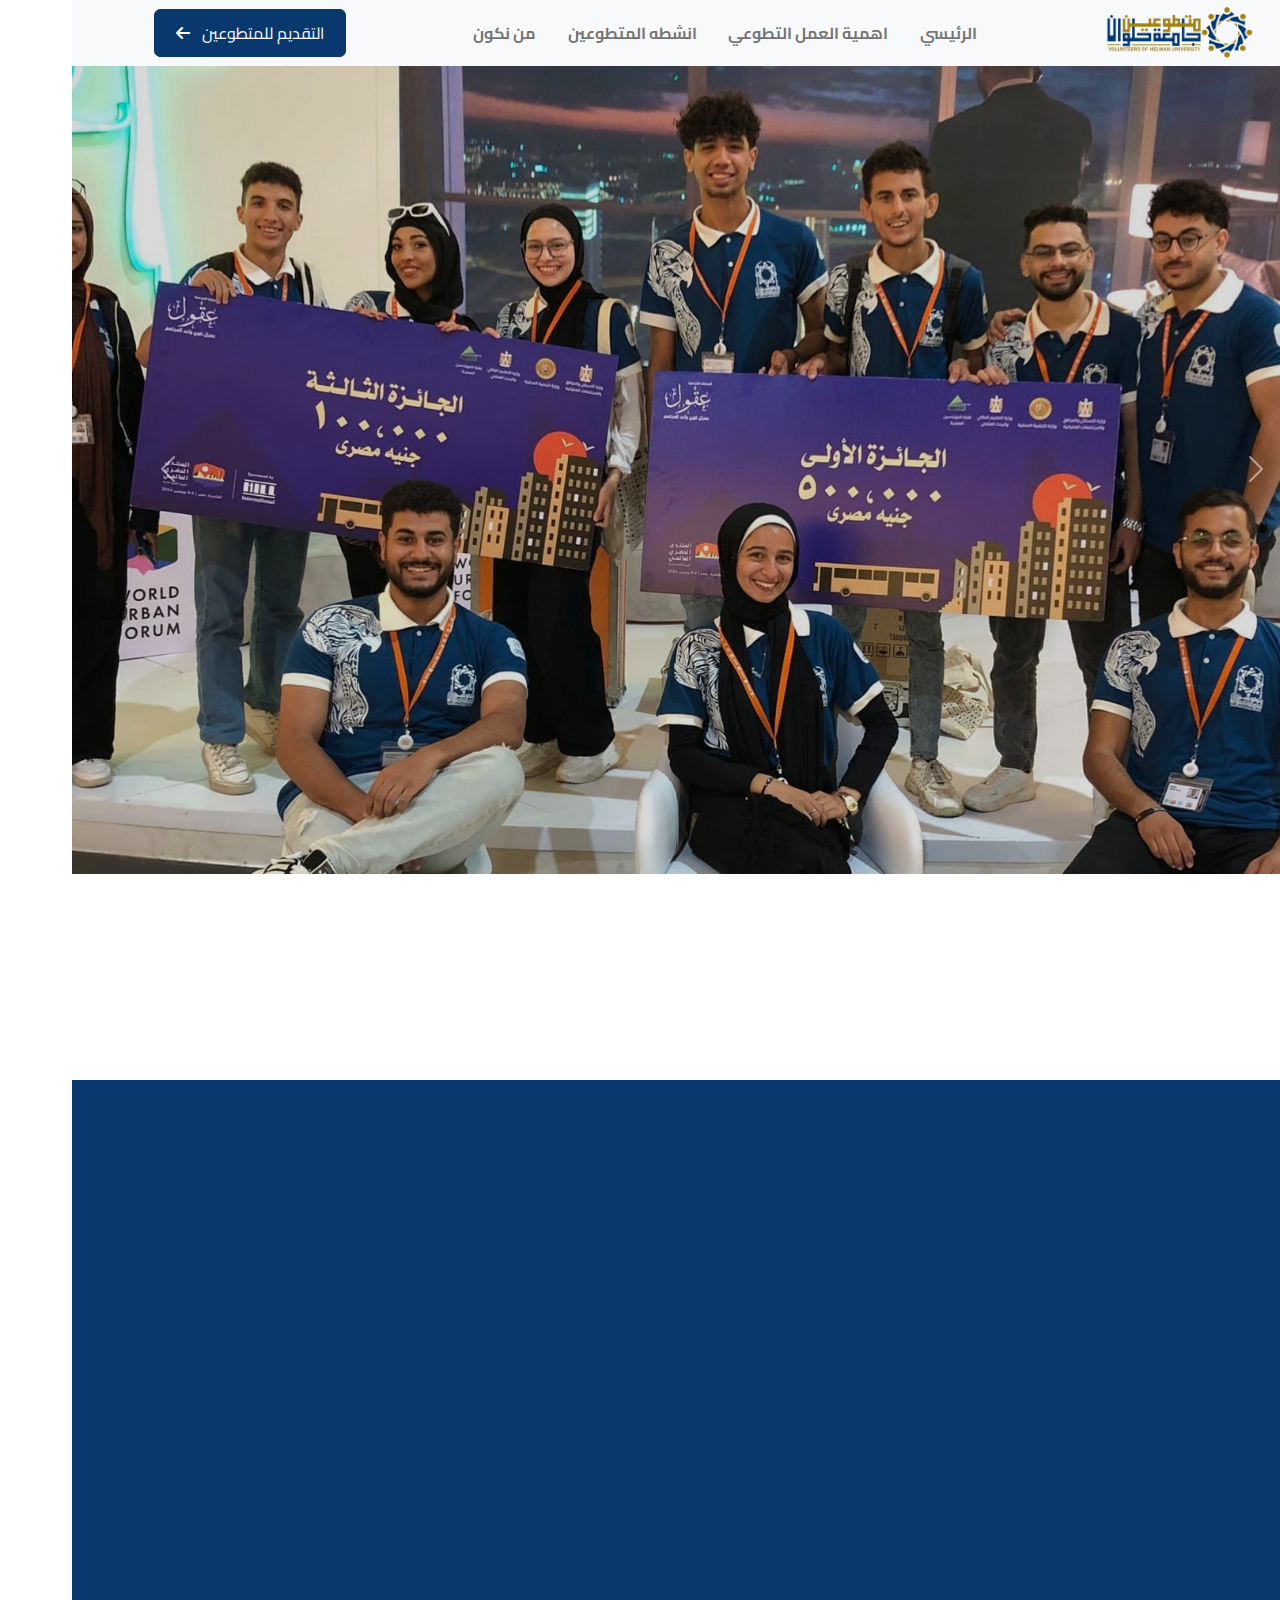
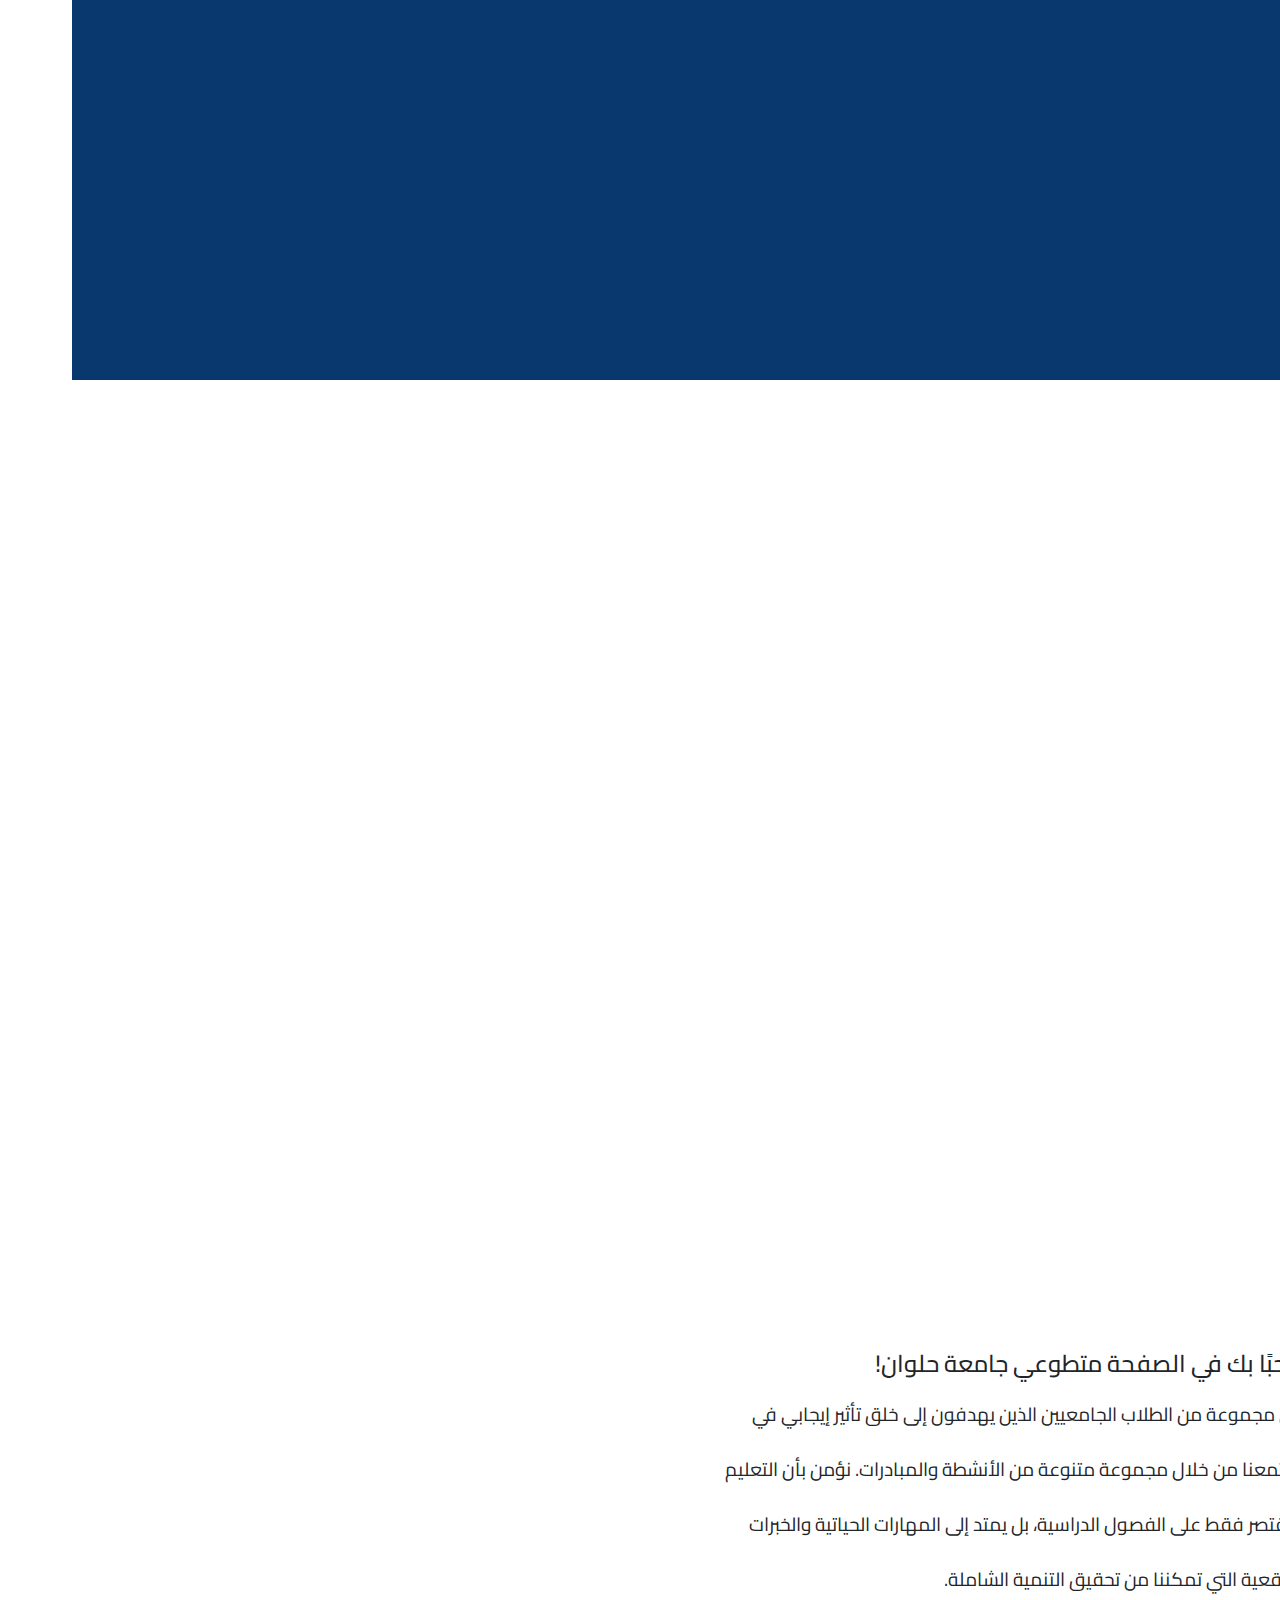
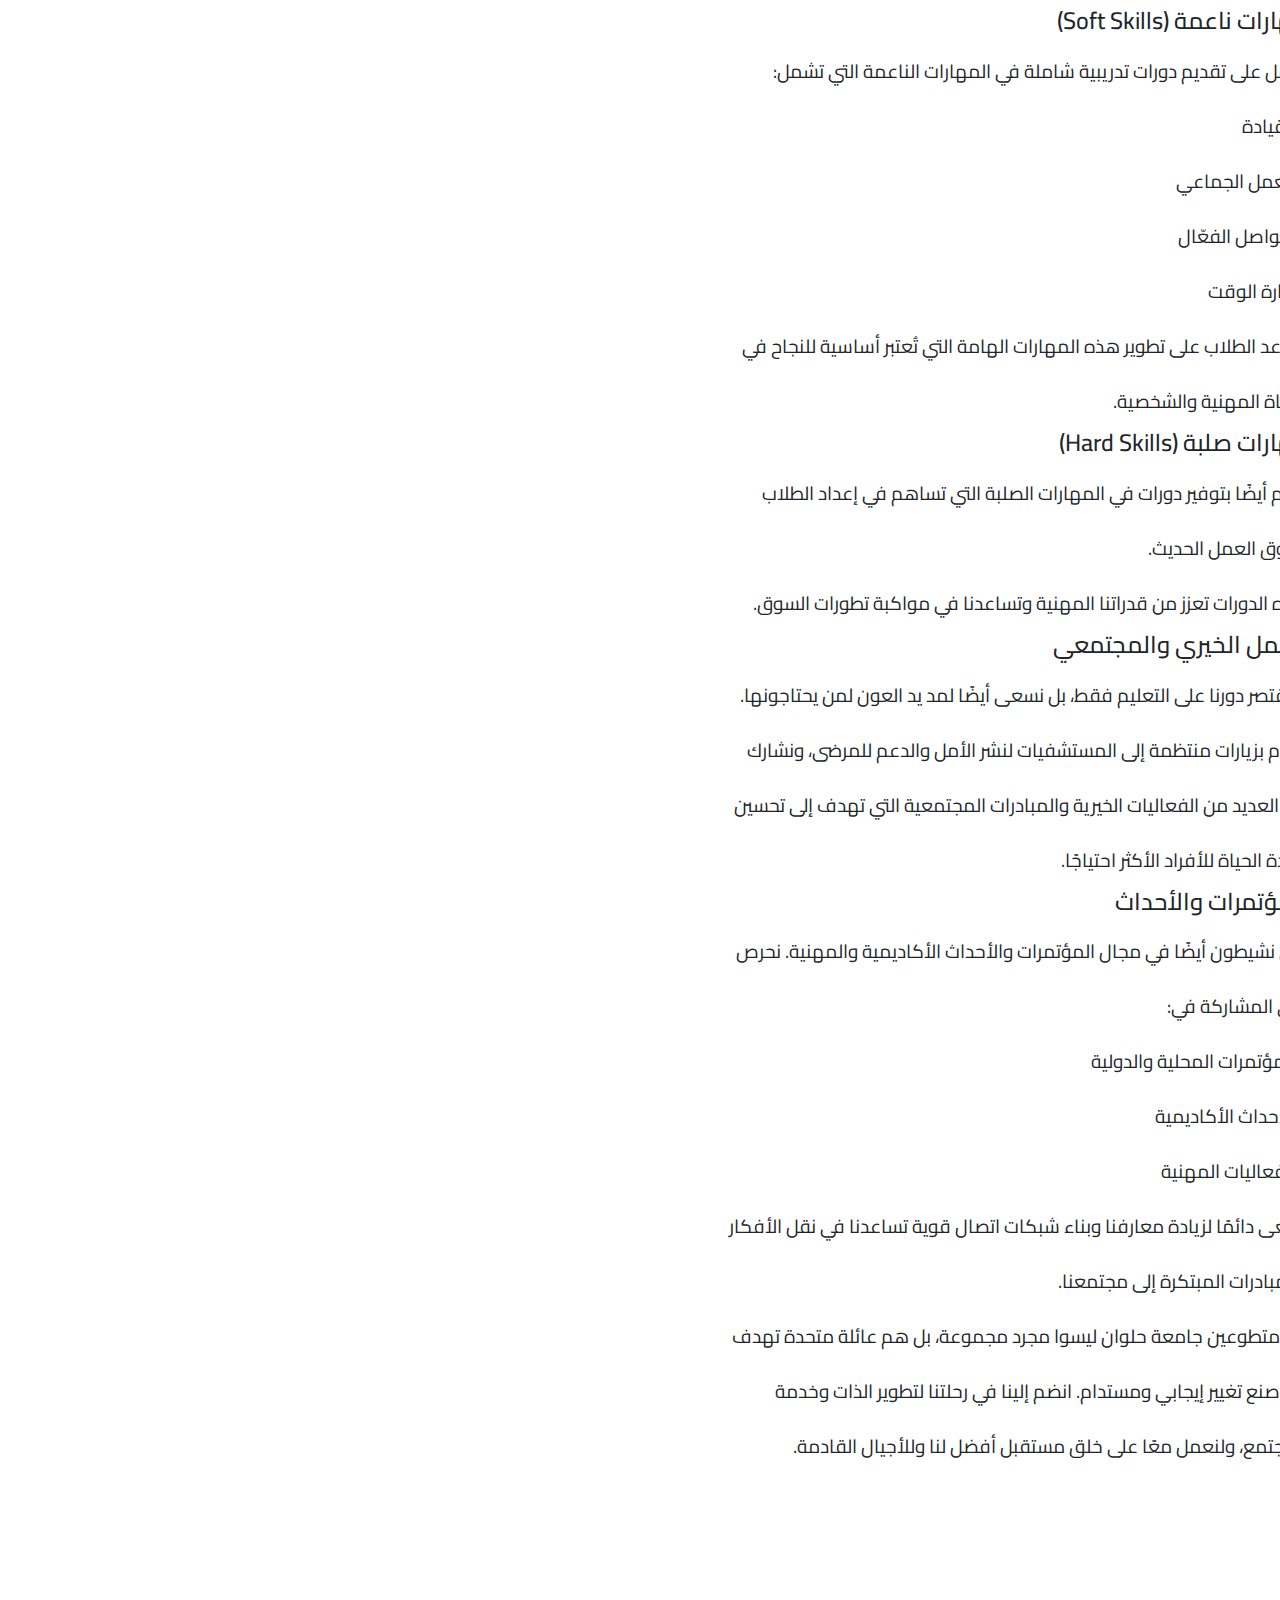
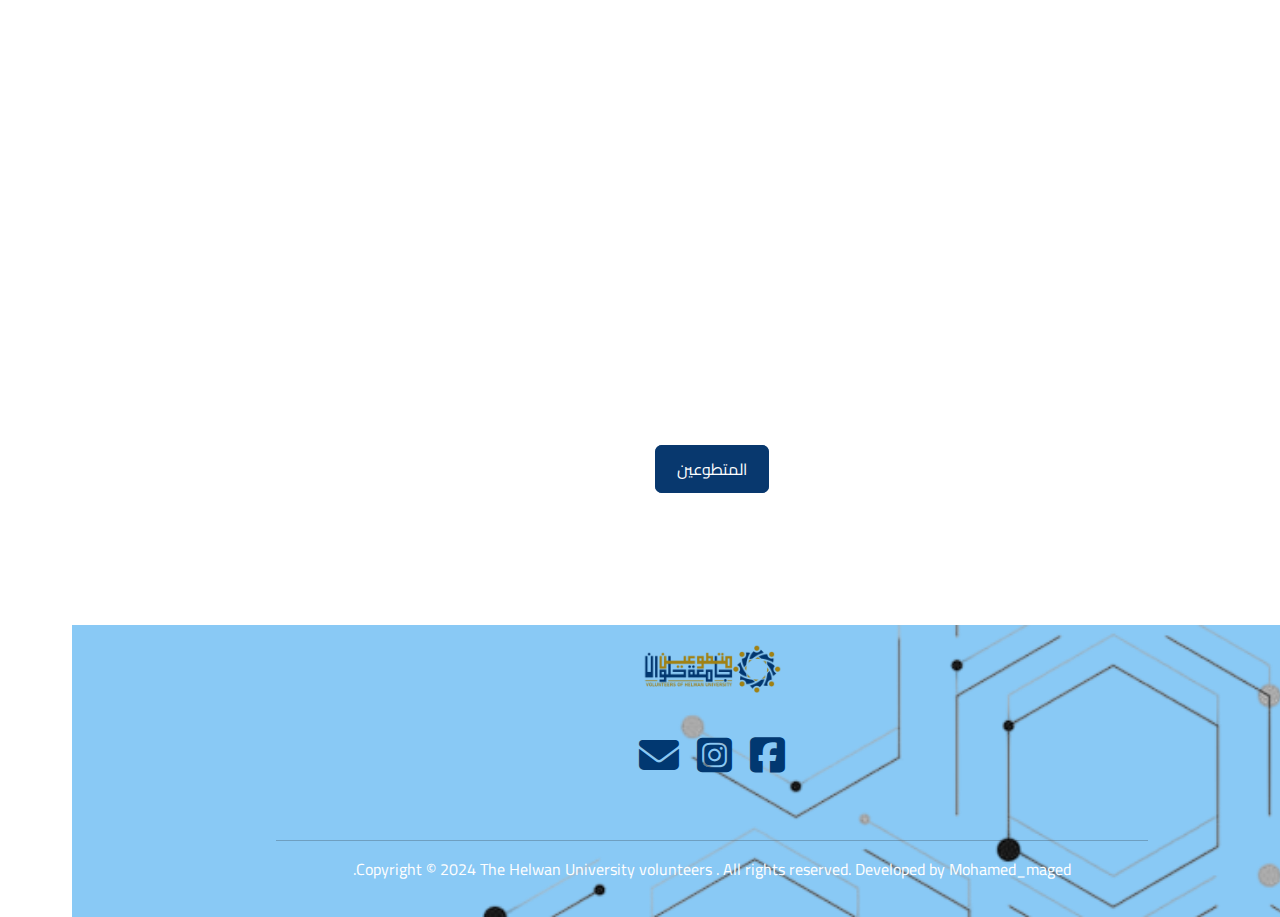
==== index.html @ c9630ee4 "new project" ====
<!DOCTYPE html>
<html lang="en">

<head>
  <meta charset="UTF-8">
  <meta name="viewport" content="width=device-width, initial-scale=1.0">

  <link rel="stylesheet" href="https://unpkg.com/aos@next/dist/aos.css" />
  <link rel="shortcut icon" href="./images/logo1.jpg" type="image/x-icon">
  <link rel="stylesheet" href="./css/bootstrap.min.css">
  <link rel="stylesheet" href="./css/all.css">
  <link rel="stylesheet" href="./css/styile.css">
  <link rel="preconnect" href="https://fonts.googleapis.com">
  <link rel="preconnect" href="https://fonts.gstatic.com" crossorigin>
  <link
    href="https://fonts.googleapis.com/css2?family=Cairo:wght@200..1000&family=Kumbh+Sans:wght@100..900&display=swap"
    rel="stylesheet">
  <title>متطوعين جامعة حلوان</title>
</head>

<body>
  <!-- <div class="nav_to_flex  " > -->
  <!-- <nav class="nav_of_button">
            <button class="btn btn-outline-success" type="submit">Search</button>   
        </nav> -->

  <div class="prelode" data-preaload>

    <div class="container2">
      <div class="dot"></div>
      <div class="dot"></div>
      <div class="dot"></div>
      <div class="dot"></div>
      <div class="dot"></div>
    </div>
  </div>
  <!-- ///////////////////////////////////////////////////////////////////////////////////////////// -->

  <nav class="navbar navbar-expand-lg navbar-light bg-light fixed-top  " id="data_head">



    <div class="div_of_logo">

    </div>




    <div class="container">

      <a class="navbar-brand logo" href="#">
        <img src="./images/logo-Photoroom.png" alt="">
      </a>
      <button class="navbar-toggler me-auto" type="button" data-bs-toggle="collapse" data-bs-target="#navbarNav"
        aria-controls="navbarNav" aria-expanded="false" aria-label="Toggle navigation">
        <span class="navbar-toggler-icon"></span>
      </button>

      <div class="collapse navbar-collapse " id="navbarNav">
        <ul class="navbar-nav mx-auto ul_text " style="text-align: center;">
          <li class="nav-item">
            <a class="nav-link " aria-current="page" href="#">الرئيسي</a>
          </li>
          <li class="nav-item">
            <a class="nav-link" href="#importance"> اهمية العمل التطوعي</a>
          </li>
          <li class="nav-item">
            <a class="nav-link" href="#activity">انشطه المتطوعين </a>
          </li>
          <li class="nav-item">
            <a class="nav-link" href="#who">من نكون</a>
          </li>
        </ul>
<br> <br>

<div class="the_buttom">
  <a href="https://docs.google.com/forms/d/e/1FAIpQLSdT5Et6_BaHDL3Neah-FVO3MXqkfrGt48Rru9xWnleK3v0bhQ/viewform" class="buten_volanteer"> التقديم للمتطوعين &nbsp; <i
    class="fa-solid fa-arrow-left"></i></a>
</div>
  

      </div>





  </nav>

  <br><br>

  <!-- /////////////////////////////////////////////////////////////////////////////////////////////////////// -->
  <section class="sec1">
    <div id="carouselExampleFade" class="carousel slide carousel-fade mt-3" data-bs-ride="carousel">
      <div class="carousel-inner">
        <div class="carousel-item active">
          <img src="./images/banar4.jpg" class="d-block w-100" alt="...">

        </div>
        <div class="carousel-item">
          <img src="./images/banar2.jpg" class="d-block w-100" alt="...">
        </div>
        <div class="carousel-item">
          <img src="./images/banar3.jpg" class="d-block w-100" alt="...">
        </div>
        <div class="carousel-item">
          <img src="./images/banar1.jpg" class="d-block w-100" alt="...">
        </div>
      </div>
      <button class="carousel-control-prev" type="button" data-bs-target="#carouselExampleFade" data-bs-slide="prev">
        <span class="carousel-control-prev-icon" aria-hidden="true"></span>
        <span class="visually-hidden">Previous</span>
      </button>
      <button class="carousel-control-next" type="button" data-bs-target="#carouselExampleFade" data-bs-slide="next">
        <span class="carousel-control-next-icon" aria-hidden="true"></span>
        <span class="visually-hidden">Next</span>
      </button>
    </div>


  </section>

  <!-- ////////////////////////////////////////////////////////////////////////////////////////////// -->
  <section class="sec2 ">
    <div class="d-flex ">
      <div class="half_circle" data-aos="fade-up" data-aos-once="true"></div>
      <h2 class="important" id="importance" data-aos="fade-up" data-aos-once="true">اهمية العمل التطوعي</h2>
    </div>
    <br><br><br><br>



    <div class="parant_sec2 row ">

      <div class="col-10 col-md-4 mx-auto " data-aos="zoom-in"   data-aos-duration="1500" data-aos-once="true">
        <h2>تنمية المهارات الشخصية</h2>
        <br>
        <p>الأعمال التطوعية توفر فرصًا لتطوير المهارات الشخصية مثل القيادة، والتواصل، والعمل الجماعي. عندما يشارك الطلاب
          في الأنشطة التطوعية، يتعلمون كيفية التعامل مع الآخرين وحل المشكلات بفعالية، مما يعزز من قدراتهم الشخصية
          والمهنية.</p>

      </div>



      <div class="col-10 col-md-4 col-xl-3 mx-auto " data-aos="zoom-in"   data-aos-duration="1500" data-aos-delay="100" data-aos-once="true">


        <h2>تعزيز الشعور بالانتماء </h2>
        <br>
        <p>من خلال المشاركة في الأعمال التطوعية، يشعر الأفراد بأنهم جزء من المجتمع وأن لهم دورًا في تحسينه. هذا الشعور
          بالانتماء يعزز من الترابط الاجتماعي ويشجع على تحمل المسؤولية تجاه الآخرين وتجاه البيئة المحيطة.</p>
      </div>



      <div class="col-10 col-md-4 col-xl-3 mx-auto " data-aos="zoom-in"  data-aos-duration="1500" data-aos-delay="150"     data-aos-once="true">


        <h2>اكتساب الخبرات العملية</h2>
        <br>
        <p>تتيح الأعمال التطوعية للطلاب فرصة لاكتساب خبرات عملية في مجالات متنوعة قد لا تتاح لهم في الفصول الدراسية. هذه
          الخبرات يمكن أن تكون ذات قيمة كبيرة عند البحث عن فرص عمل في المستقبل، حيث تُظهر لأصحاب العمل المحتملين أن
          المتطوع لديه الدافع لاكتساب المعرفة والخبرة.</p>
      </div>


    </div>

  </section>
  <!-- /////////////////////////////////////////////////////// -->
  <br><br><br>
  <br><br><br>
  <br>
  <section class="sec3">
    <div class="d-flex ">
      <div class="half_circle" data-aos="fade-up" data-aos-once="true"></div>
      <h2 class="important" id="activity" data-aos="fade-up" data-aos-once="true"> انشطه المتطوعين</h2>
    </div>
    <br><br>

    <div class="cotent_of_sec2 row " data-aos="fade-up" data-aos-once="true" data-aos-duration="1500"  >
      <div class="col-10 col-md-4  mx-auto explor">
        <div class="image_sec2_1 image_hover ">

        </div>
        <br>
        <div class="text_sec2">
          <h2>مؤتمر WUF12 العالمي</h2>
          <br>
          <p>•تستضيف جمهورية مصر العربية المنتدى الحضري العالمي في نسخته الثانية عشر والذي يضم وفود من أكثر من ١٨٢ دولة
            حول العالم.</p>
          <br>
          <div data-aos="fade-down"  data-aos-duration="1500" data-aos-delay="100" data-aos-once="true"  >
            <a href="" class="buten_volanteer max_button" >معرفه المزيد &nbsp; <i class="fa-solid fa-arrow-left"></i></a>

          </div>
        </div>


      </div>


    </div>


  </section>

  <!-- ////////////////////////////////////////// -->
  <br><br><br><br><br><br>
  <section class="sec4">

    <div class="d-flex ">
      <div class="half_circle" data-aos="fade-up" data-aos-once="true"></div>
      <h2 class="important" id="who" data-aos="fade-up" data-aos-once="true"> من نكون </h2>
    </div>
    <br><br>
    <div class="content_of_sec4 row">
      <div class="text_sec4 col-12 col-md-6">
        <p>
        <h4>مرحبًا بك في الصفحة متطوعي جامعة حلوان!</h4>
        نحن مجموعة من الطلاب الجامعيين الذين يهدفون إلى خلق تأثير إيجابي في مجتمعنا من خلال مجموعة متنوعة من الأنشطة
        والمبادرات. نؤمن بأن التعليم لا يقتصر فقط على الفصول الدراسية، بل يمتد إلى المهارات الحياتية والخبرات الواقعية
        التي تمكننا من تحقيق التنمية الشاملة. <br>

        <h4>مهارات ناعمة (Soft Skills)</h4>
        نعمل على تقديم دورات تدريبية شاملة في المهارات الناعمة التي تشمل:<br>
        - القيادة<br>
        - العمل الجماعي<br>
        - التواصل الفعّال<br>
        - إدارة الوقت<br>

        نساعد الطلاب على تطوير هذه المهارات الهامة التي تُعتبر أساسية للنجاح في الحياة المهنية والشخصية.<br>

        <h4>مهارات صلبة (Hard Skills)</h4>
        نهتم أيضًا بتوفير دورات في المهارات الصلبة التي تساهم في إعداد الطلاب لسوق العمل الحديث. <br>

        هذه الدورات تعزز من قدراتنا المهنية وتساعدنا في مواكبة تطورات السوق.<br>

        <h4>العمل الخيري والمجتمعي </h4>
        لا يقتصر دورنا على التعليم فقط، بل نسعى أيضًا لمد يد العون لمن يحتاجونها. نقوم بزيارات منتظمة إلى المستشفيات
        لنشر الأمل والدعم للمرضى، ونشارك في العديد من الفعاليات الخيرية والمبادرات المجتمعية التي تهدف إلى تحسين جودة
        الحياة للأفراد الأكثر احتياجًا.<br>

        <h4>المؤتمرات والأحداث</h4>
        نحن نشيطون أيضًا في مجال المؤتمرات والأحداث الأكاديمية والمهنية. نحرص على المشاركة في:<br>
        - المؤتمرات المحلية والدولية<br>
        - الأحداث الأكاديمية<br>
        - الفعاليات المهنية<br>

        نسعى دائمًا لزيادة معارفنا وبناء شبكات اتصال قوية تساعدنا في نقل الأفكار والمبادرات المبتكرة إلى مجتمعنا.<br>

        ---

        متطوعين جامعة حلوان ليسوا مجرد مجموعة، بل هم عائلة متحدة تهدف إلى صنع تغيير إيجابي ومستدام. انضم إلينا في رحلتنا
        لتطوير الذات وخدمة المجتمع، ولنعمل معًا على خلق مستقبل أفضل لنا وللأجيال القادمة.<br>
        ---</p>
      </div>

      <div class="image_sec4 col-10 col-md-6">

        <div data-aos="fade-right" data-aos-once="true" data-aos-duration="1500"  >
                  <div class="half_circle_1 halow" ></div>
        </div>


        <br><br><br>
        
        <div data-aos="fade-left" data-aos-once="true" data-aos-duration="1500"  >
            <div class="half_circle_2 halow" ></div>
        </div>
      
        <br><br><br>

        <div data-aos="fade-right" data-aos-once="true" data-aos-duration="1500"  >
           <div class="half_circle_3 halow"  ></div>
        </div>
       
        <br><br><br>
        <div data-aos="fade-left" data-aos-once="true" data-aos-duration="1500"  >
          <div class="half_circle_4 halow" ></div>

        </div>

      </div>


    </div>


  </section>
  <!-- ///////////////////////////////////////////////////////////////0000 -->

<br><br>
<section class="sec5">
  <div class="d-flex ">
    <div class="half_circle" data-aos="fade-up" data-aos-once="true"  ></div>
    <h2 class="important" id="activity" data-aos="fade-up" data-aos-once="true"> المتطوعين</h2>
  </div>
  <br><br><br><br>

<div class="content_of_sec5 container row">


<div class="col-10 col-md-4 col-xl-3 mx-auto "data-aos="fade-up" data-aos-once="true"  data-aos-duration="1500"  data-aos-delay="50" >
<div class="images_sec5 image1_sec5   " > </div>
<br>
<div class="text_sec5" >
<h4><a href="https://www.facebook.com/alaa.danny.official?mibextid=ZbWKwL">ALaa Mohamed</a></h4>
<p></p>
</div>
</div>
<div class="col-10 col-md-4 col-xl-3 mx-auto "data-aos="fade-up" data-aos-once="true"  data-aos-duration="1500"  data-aos-delay="150" >
  <div class="images_sec5 image2_sec5   " > </div>
  <br>
  <div class="text_sec5" >
    <h4> <a href="https://www.facebook.com/bebo.elshazly.35?mibextid=ZbWKwL">Bebo Elshazly</a>   </h4>
  <p></p>
  </div>
  </div>

  
  <div class="col-10 col-md-4 col-xl-3 mx-auto "data-aos="fade-up" data-aos-once="true"  data-aos-duration="1500"  data-aos-delay="200" >
    <div class="images_sec5 image3_sec5   " > </div>
    <br>
    <div class="text_sec5" >
      <h4> <a href=" https://www.facebook.com/youssef.salah.585?mibextid=ZbWKwL">Yousef Mohamed</a> </h4>
    <p></p>
    </div>
    </div>

    

    <div class="col-10 col-md-4 col-xl-3 mx-auto "data-aos="fade-up" data-aos-once="true"  data-aos-duration="1500"  data-aos-delay="250" >
      <div class="images_sec5 image4_sec5   " > </div>
      <br>
      <div class="text_sec5" >
        <h4> <a href="https://www.facebook.com/malak.talaat.58?mibextid=ZbWKwL">Malak Aamer</a>  </h4>
      <p></p>
      </div>
      </div>
      

</div>

</section>
<br><br><br>
<div class="aro"> 
  <a href="volanteer.html" class="buten_volanteer"> المتطوعين</a>
</div>


<br><br><br>





  <!-- ////////////////////////////////////////////////////// -->


  <br><br><br>
 
    <footer class=" footer  memo ">
<div class="image_footer">
<img src="./images/logo-Photoroom.png" alt="">

</div>
<div class="footer_content"> 
  <div class="icon_footer" >
    <a href="https://www.facebook.com/profile.php?id=100090148088496&mibextid=ZbWKwL">  
        <i class="fa-brands fa-square-facebook"></i>
</a>
<a href="https://www.instagram.com/volunteers_of_hu?igsh=MWRqNXpoNWExNzE2cA==">
    <i class="fa-brands fa-square-instagram"></i>
</a>
  <a href="mailto:volunteers.of.helwan.university@gmail.com">
    <i class="fa-solid fa-envelope"></i>
   </a>
  

  </div>
  <br><br>



  <div class="container">   
    <hr class="bg-dark">
    <p class="copyright">Copyright © 2024 The Helwan University volunteers . All rights reserved. Developed by <a
    href="https://www.facebook.com/profile.php?id=100033287888371&viewas=&show_switched_toast=false&show_switched_tooltip=false&is_tour_dismissed=false&is_tour_completed=false&show_podcast_settings=false&show_community_review_changes=false&should_open_composer=false&badge_type=NEW_MEMBER&show_community_rollback_toast=false&show_community_rollback=false&show_follower_visibility_disclosure=false&bypass_exit_warning=true"> Mohamed_maged. </a></p></div>

</div>
    </footer>







  <script src="https://unpkg.com/aos@next/dist/aos.js"></script>
  <script>
    AOS.init();
  </script>

  <script src="./js/bootstrap.bundle.min.js"> </script>
  <script src="./js/HU.js"> </script>
</body>

</html>
---- css/styile.css ----
*{
    margin: 0;
    padding: 0;
    box-sizing: border-box;
    font-family: "Cairo", sans-serif;
}
/* علشان يظبط حجم شريط التنقل الي هوه بينزل تحت  */
::-webkit-scrollbar { width: 5px; }

::-webkit-scrollbar-track {background-color: transparent;}
/* علشان يلون الشريط نفسه */
::-webkit-scrollbar-thumb{background-color: #08386e ; border-radius: 15px; }



body{
    direction: rtl;
    text-align: right;

}
a{
    text-decoration: none;
    
}
html{
  scroll-behavior: smooth;
}
/* ///////////////////////////////////////////////// */
.prelode {
    width: 100%;
    height:100%;
    position: fixed;
    top: 0px;
    background-color: #08386e;
    z-index: 10000;
    transition: 1s ease;

    display: grid;
    place-content: center;
    justify-items: center;
}
.loaded>* {
    opacity: 0;
    transition-delay: 0.7s;
}
.loaded {
    transition-delay: 1s;
    transform: translatey(120%);
}
.loaded .zip {
    transform: translatey(-120%);
    transition-delay: 0.5s;}

  .container2 {
    --uib-size: 90px;
    --uib-color: #fff;
    --uib-speed: 2.5s;
    --uib-dot-size: calc(var(--uib-size) * 0.18);
    position: relative;
    display: flex;
    align-items: center;
    justify-content: space-between;
    width: var(--uib-size);
    height: var(--uib-dot-size);
  }

  .dot {
    position: absolute;
    top: calc(50% - var(--uib-dot-size) / 2);
    left: calc(0px - var(--uib-dot-size) / 2);
    display: block;
    height: var(--uib-dot-size);
    width: var(--uib-dot-size);
    border-radius: 50%;
    background-color: var(--uib-color);
    animation: stream var(--uib-speed) linear infinite both;
    transition: background-color 0.3s ease;
  }

  .dot:nth-child(2) {
    animation-delay: calc(var(--uib-speed) * -0.2);
  }

  .dot:nth-child(3) {
    animation-delay: calc(var(--uib-speed) * -0.4);
  }

  .dot:nth-child(4) {
    animation-delay: calc(var(--uib-speed) * -0.6);
  }

  .dot:nth-child(5) {
    animation-delay: calc(var(--uib-speed) * -0.8);
  }

  @keyframes stream {
    0%,
    100% {
      transform: translateX(0) scale(0);
    }

    50% {
      transform: translateX(calc(var(--uib-size) * 0.5)) scale(1);
    }

    99.999% {
      transform: translateX(calc(var(--uib-size))) scale(0);
    }
  }




  

/* //////////////////////////////////////////////////////////////////////////////////////////////////////// */




nav{
    position: fixed;
}
.logo{
    /* border: 2px black solid; */
    height: 50px ;
}
.logo img {
    width: 150px;
    height: auto;
    margin-top: -60px ;
}


.nav_to_flex{
    display: flex;
    justify-content: space-around;
}
.nave_bar_text{

 font-size: 17px;
    /* margin-left: 50%; */
}
.ul_text{
font-weight: 700;
    width: 520px;
    justify-content: space-between;
    margin: auto;
    position: relative;
  
}
.ul_text li{
    position: relative;
}
.ul_text li::after{
    content: '';
    position: absolute;
    bottom: 0;
    width: 100%;
    left: 0;
    transform: scaleX(0.0);
    background-color: #08386e;

    height: 2px;
    transition: 0.5s;
    
}
.ul_text li:hover::after{
    transform: scaleX(1);
    width: 100%;
  
}
.buten_volanteer{
    color:#fff  ;
    padding: 7px 20px;
    background-color:#08386e ;
    border-radius: 7px;
    transition: 0.5s;
    border: 2px solid #08386e;
   
}
.buten_volanteer:hover{
    background-color: #fff;
    border-radius: 15px;
    color: #08386e;
    font-weight: 600;

}
.active{
  margin-top: 0px;
  background-color: transparent; 

opacity: 1;
transition: 0.5s;
}

.hide{
  transform: translateY(-100%);
  transition-delay:0.1s;
 background-color:#212121 ;
  border-color: rgba(0, 0, 0, 0.15);
  opacity: 0;
  transition: 0.5s;
}
/* /////////////////////////////////////////////////////////////////////////////////// */
.sec1{
    height: 100vh;
    width: 100%;
    margin: auto;

}
.sec1 div img{
    width: 100%;
    height: 90vh;
    object-fit: cover;
}
/* //////////////////////////////////////////////////////////////////////////////////////////// */
.sec2{
  /* height: 85vh; */
}
.half_circle{
  width: 20px ;
  height: 39px;
  background-color: #08386e;
  border-bottom-left-radius:200px ;
  border-top-left-radius:200px ;
  overflow: hidden;
}
.important{
  font-size: 45px;
  font-weight: 700;
  margin-right: 20px;
  margin-top: -10px;
  transition: 0.2s;
}
.important:hover{
  color: #08386e;
}

.parant_sec2{
  /* margin-top: 100px; */
display: flex;
justify-content: space-between;
width: 90%;
margin: auto;
}
.parant_sec2 div p{
  text-align: center;
}
.parant_sec2 div{
margin-top: 30px;
width: 350px;
padding: 10px 10px 0px 10px ;
/* border: 1px solid #a0841f; */

box-shadow: 2px 2px 7px 7px rgba(0, 0, 2, 0.172);
transition: 0.5s;


-webkit-animation: slide-top 0.5s cubic-bezier(0.250, 0.460, 0.450, 0.940) both;
animation: slide-top 0.5s cubic-bezier(0.250, 0.460, 0.450, 0.940) both;



}
 @-webkit-keyframes slide-top {
  0% {
    -webkit-transform: translateY(0);
            transform: translateY(0);
  }
  100% {
    -webkit-transform: translateY(-70px);
            transform: translateY(-70px);
  }
}
@keyframes slide-top {
  0% {
    -webkit-transform: translateY(0);
            transform: translateY(0);
  }
  100% {
    -webkit-transform: translateY(-70px);
            transform: translateY(-70px);
  }
}

.parant_sec2 div:hover{
  transform: translateY(50px);
}
/* /////////////////////////////////////////////////// */
.explor{
/* border: 1px black solid; */
height: 500px;
width: 370px;
padding: 10px 10px;
transition: 0.5s;
margin-bottom: 20px;
position: relative;
}
.image_sec2_1{
  background-image: url(../images/explor_1.jpg);

}
.image_sec2_2{
  background-image: url(../images/explor_2.jpg);

}
.image_sec2_3{
  background-image: url(../images/explor_3.jpg);

}
.image_sec2_4{
  background-image: url(../images/explor_4.jpg);

}
.image_sec2_5{
  background-image: url(../images/explor_5.jpg);

}
.image_sec2_6{
  background-image: url(../images/explor_6.jpg);

}

.image_sec2_1,.image_sec2_2,.image_sec2_3,.image_sec2_4,.image_sec2_5,.image_sec2_6,.image_sec2_7,.image_sec2_8 {
padding: 120px 170px;
border-radius: 15px;
  background-position: center;
  background-repeat: no-repeat;
  background-size: 480px;
  transition: 0.5s;


}
.cotent_of_sec2{
  width: 90%;
  margin: auto;
  justify-content: space-between;
}
.explor:hover .image_hover{
background-size: 510px ;
transition: 0.5s;
}
.explor .text_sec2 p{
  height: 78px;
}


/* //////////////////////////////////////////// */

.content_of_sec4{
  width: 95%;
  margin: auto;
}

.text_sec4{
  /* border: 1px solid black; */
  font-size: 19px ;
  line-height: 55px;

  
}
.image_sec4{
  /* border: 1px solid black; */
position: relative;

}
.half_circle_1{
  width: 600px ;
  height: 400px;

  background-image: url(../images/image_sec4_1.jpg);
  background-position: center;
  background-size: cover;
  border-bottom-left-radius:200px ;
  border-top-left-radius:200px ;
  overflow: hidden;
}
.half_circle_2{
  width: 600px ;
  height: 400px;
  margin-right: auto;
background-image: url(../images/image_sec4_3.jpg);
background-position: center;
background-size: cover;
border-bottom-right-radius:200px ;
border-top-right-radius:200px ;
  overflow: hidden;
}
.half_circle_3{
  width: 600px ;
  height: 400px;
background-image: url(../images/image_sec4_2.jpg);
background-position: center;
background-size: cover;
border-bottom-left-radius:200px ;
border-top-left-radius:200px ;
  overflow: hidden;
}

.half_circle_4{
  width: 600px ;
  height: 400px;
  margin-right: auto;
background-image: url(../images/image_sec4_4.jpg);
background-position: center;
background-size: cover;
border-bottom-right-radius:200px ;
border-top-right-radius:200px ;
  overflow: hidden;
}

.footer {
background-image: url(../images/d75ef3f0b9f1d9d0affdb610761c3202-Photoroom.png);
background-position: center;
background-size: cover;
background-color: #89c9f5;
  height: 280;
  color: #fff;
  padding: 20px 0;
  text-align: center;
  display: flex;
  flex-direction: column;
}


.copyright{
  color: #fffefe;
  text-align: center;
}
.copyright a{
  color: #ffffff;
  text-decoration: none;
}
.copyright a:hover{
  text-decoration: none;
}
.line5{
  width: 1px;
  height: 250px ;
  background-color: #fff;
}
.memo{
  display: flex;
  justify-content: space-around;

}
.halow{
  transition: 0.5s;
}
.halow:hover{
  width: 620px;
}


.footer_content{
  width: 70%;
  margin: auto;

}
.icon_footeri{
  font-size: 20px;
  display: flex;
  justify-content: space-between;
  border: 2px white solid;
  
}
.icon_footer i{
  font-size: 40px;
  margin: 0px 7px;
  color: #013871;
}
.image_footer img{
width: 140px;
margin-top: -50px;
}
/* //////////////////////////////////////////////////////////////////////////// */
/* .sec5{
  height: 100vh;
} */
.image1_sec5{
  background-image: url(../images/volanter4.jpg);
}
.image2_sec5{
  background-image: url(../images/volanter3.jpg);
}
.image3_sec5{
  background-image: url(../images/volanter2.jpg);
}
.image4_sec5{
  background-image: url(../images/volanter1.jpg);
}
.images_sec5{
  width: 170px;
  height: 170px;
  border-radius: 50%;
  background-size: 175px;
  background-position: center;
  background-repeat: no-repeat;
  text-align: center;
  margin: auto;
  transition: 0.5s;

}
.images_sec5:hover{

  background-size: 190px;

}
.text_sec5 h4{
  text-align: center;
  font-weight: 700;
}
.text_sec5 h4 a{
  color: #212121;
}
.content_of_sec5{
margin: auto;
}


@media(max-width:1222px){
.halow{
  width: 500px ;
  height: 300px;
}
.halow:hover{
  width: 520px;
}
  
}

@media(max-width:1027px){
  .halow{
    width: 430px ;
    height: 230px;
  }
  .halow:hover{
    width: 440px;
  }
    .buten_volanteer{
margin-top: 50px;

    }
  }

@media(max-width:430px){

  .halow{
 display: none;
  }

    .buten_volanteer{
padding: 5px 7px;
font-size: 12px;
margin-left: 50px;
text-align: center;

    }

    .the_buttom{
      width: 60%;
      margin: auto;
      margin-bottom: 10px;
      text-align: center;
    }

    .ul_text{
      font-weight: 700;
          width: 100%;
          display: flex;
          flex-direction: column;


          text-align: center;
          position: relative;
        
      }

      .copyright a{
        color: #ffffff;
        text-decoration: none;
        font-size: 17px;
      }
      .cotent_of_sec2{
        width: 100%;

      }
  }

.aro{
  text-align: center;
}

.image_sec1_volanter{
  width: 100%;
  height: 350px;
  background-image: url(../images/volanteer_bage_sec1.jpg);
  background-position: center;
  background-size: cover;
position: relative;
}
.image_sec1_volanter h2{
text-align: center;
color: #fff;
font-weight: 700;
font-size: 40px;
position: absolute;
top: 50%;
left: 50%;
transform: translate(-50%,-50%);

}
.voolanter_bage_sec2 {
  display: flex;
  justify-content: space-between;
  /* align-items: center; */
  position: relative;
  width: 90%;
  margin: auto;


}

.voolanter_bage_sec_text1 {
  flex: 1;
  text-align: right;
  padding: 20px;
  margin-top: 50px;
}
.voolanter_bage_sec_text1 h3{
  font-size: 40px;
  font-weight: 700;
}

.voolanter_bage_sec_image {
  flex: 1;
  padding: 20px;
}
.custom_box {
width: 450px;

margin-right: auto;
position: relative;
transition: 0.5s;



}
.custom_box img{
  width: 100%;
  height: 100%;
  object-fit: cover;
border-radius: 20px; 
box-shadow: 0 4px 10px rgba(0, 0, 0, 0.737); /* إضافة ظل للصورة */
transform: translate(0%,0%);
transition: 0.5s;

}
.circular_box {
  width: 160px;
  height: 160px;
  border-radius: 50%;
  overflow: hidden;

  margin-left: auto;
  background-color: #013871; /* النقطة البؤرية تكون على اليسار */

  position: absolute;
  bottom: 0px ;
  left: 0px;
  transform: translate(50%,-20%);
  transition: 0.5s;
}

#volunteerImage {
  width: 100%;
  height: auto;
  transition: opacity 1s ease-in-out;
}


.inpuut{
  width: 90%;
  margin-top: 20px ;
  margin: auto;
  text-align: center;
}
.input_the_id{
  padding: 5px 10px ;
  border-radius: 15px ;
  border: 0;
  margin: auto;
  box-shadow: 0 4px 10px rgba(0, 0, 0, 0.737); /* إضافة ظل للصورة */
  width: 400px;

}

.custom_box:hover {
  transform: translate(0%,-1%);


}
.custom_box img:hover{
  box-shadow: 0 4px 14px rgba(0, 0, 0, 0.737); /* إضافة ظل للصورة */
  transition: 0.5s;

}

@media(max-width:1222px){
  .input_the_id{
    width: 300px;
    
  
  
  }
  .custom_box {
    width: 120%;

    
    
    }
    .voolanter_bage_sec_text1 {
   
      margin-top: 0px;
    }
   
 
}

@media(max-width:450px){


  .input_the_id{
    width: 260px;
    
  
  
  }
  .custom_box {
    width: 120%;
   transform: translate(9%,0%);
    
    }
    .voolanter_bage_sec_text1 {
   
      margin-top: 0px;
      padding:0px 5px; 
      font-size: 15px;
    }
    .voolanter_bage_sec2 {
      width: 100%;
      display: block;
    }
    .custom_box:hover {
      transform: translate(9%,2%);

    
    
    }
}
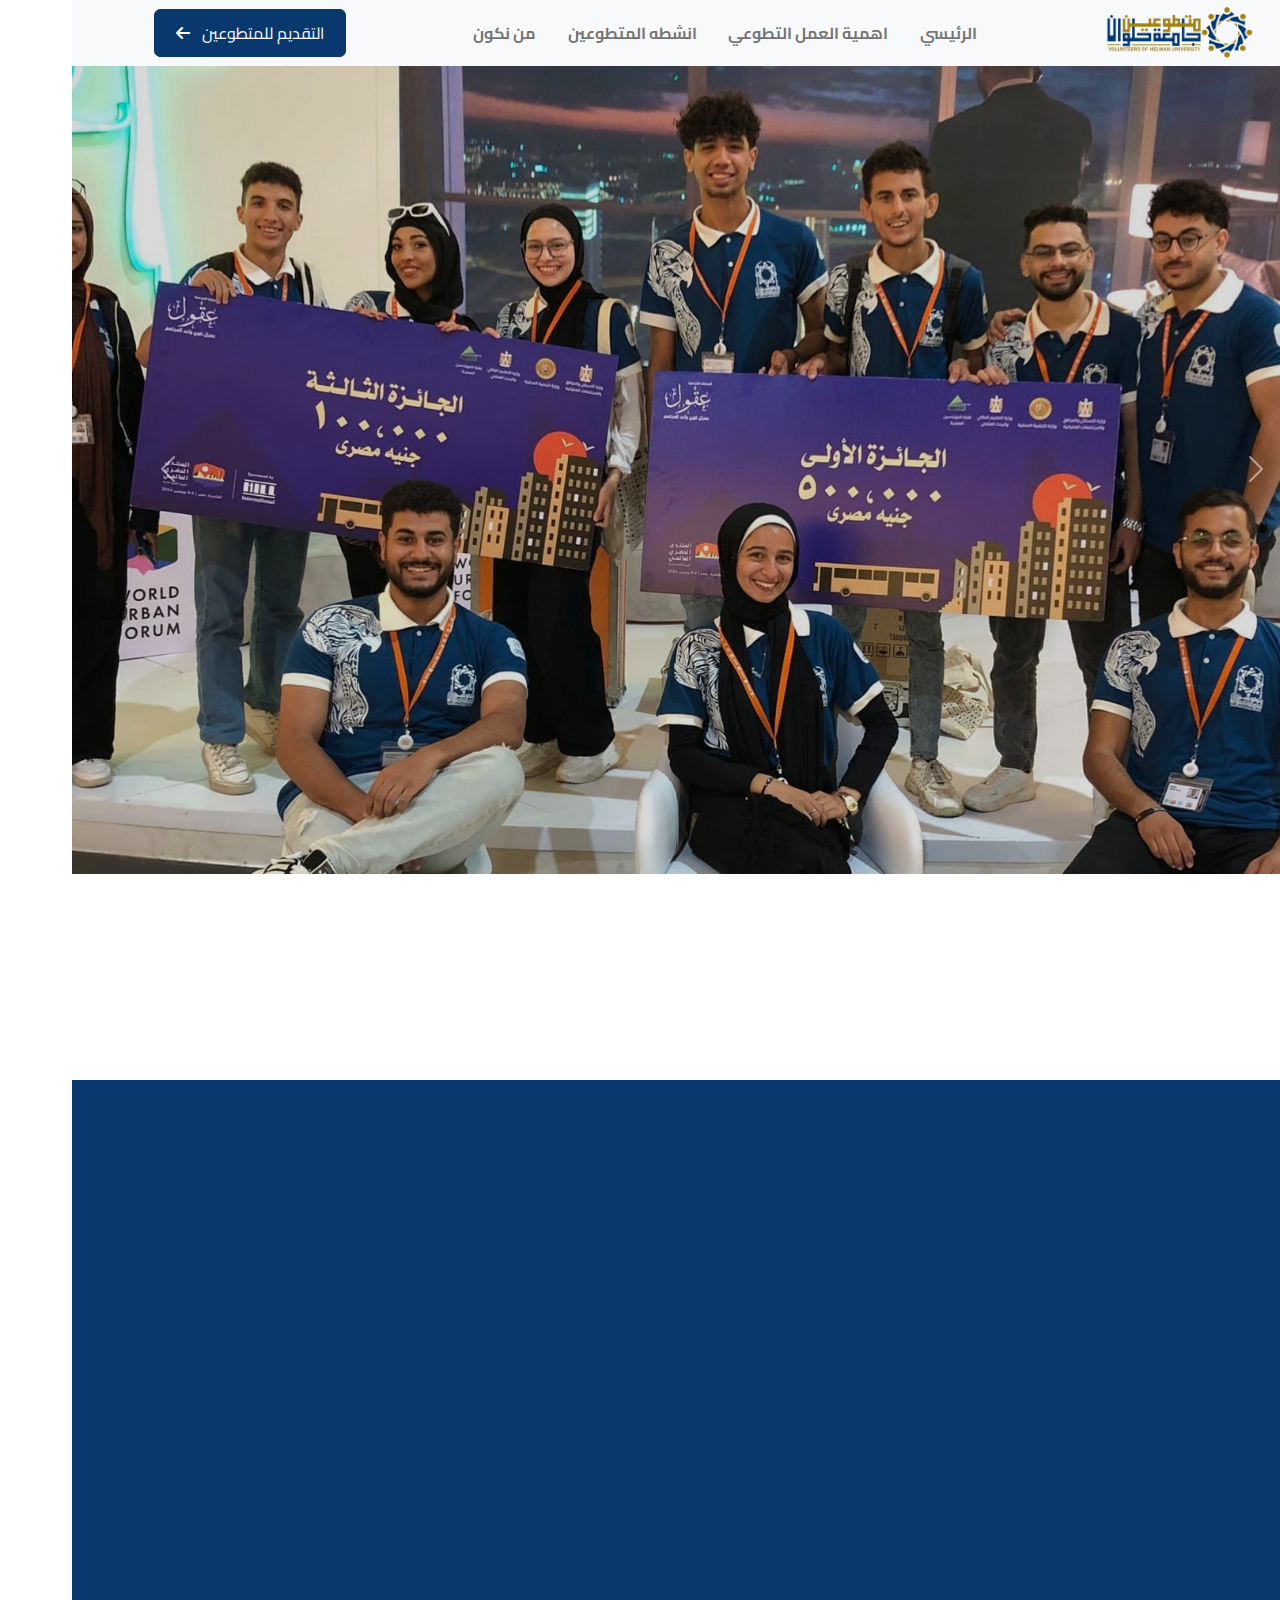
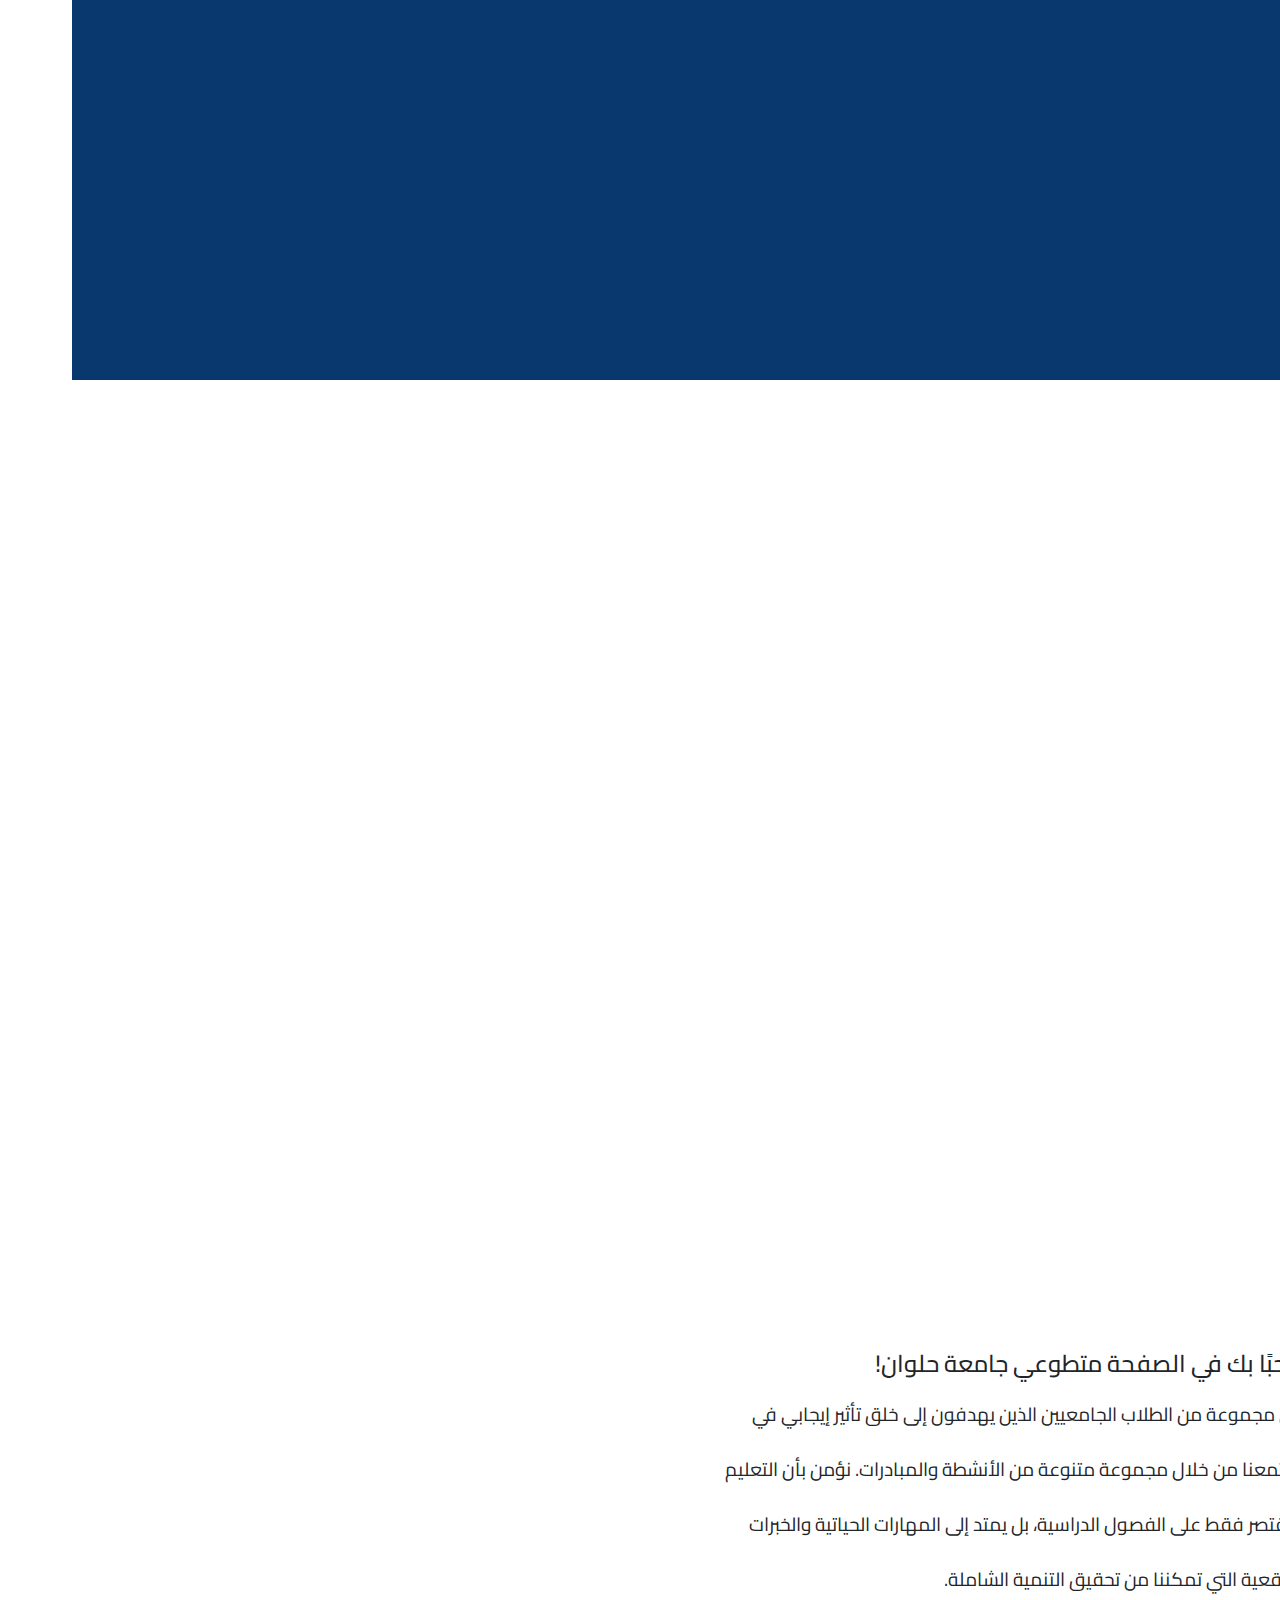
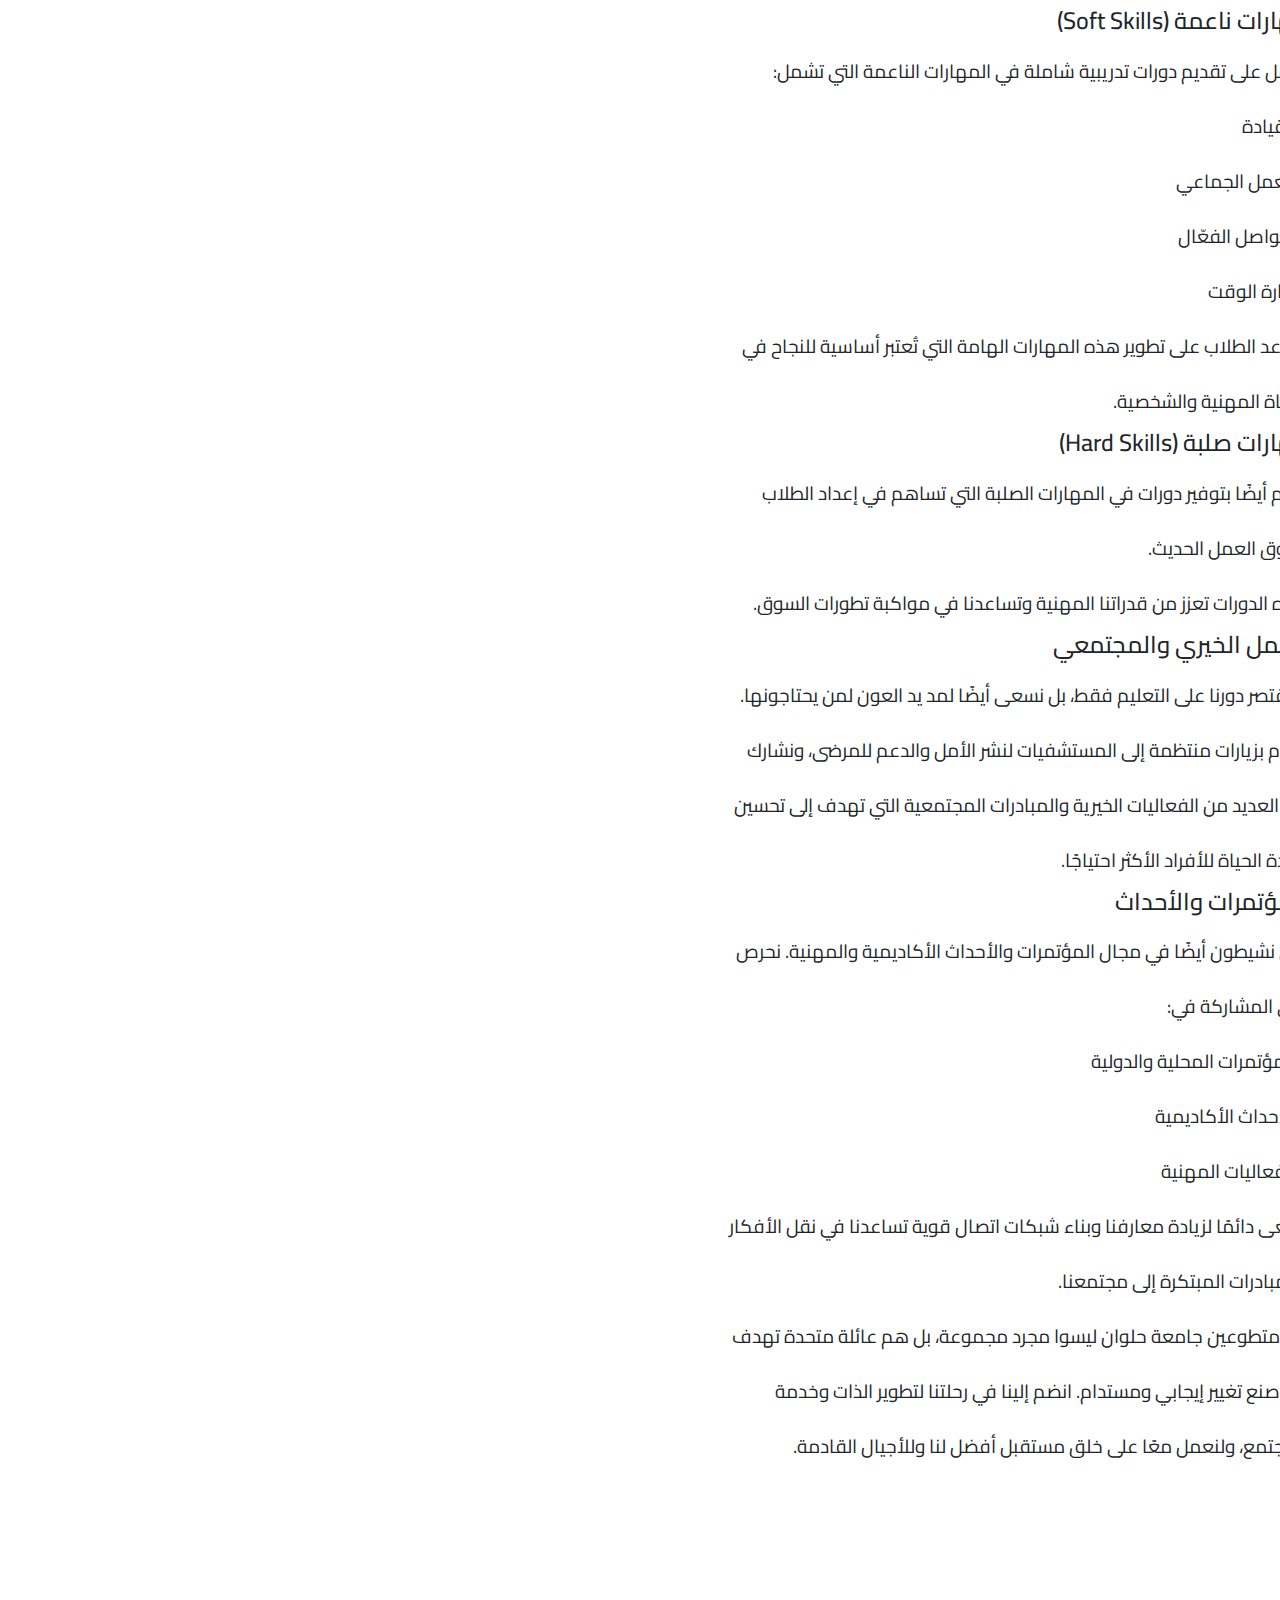
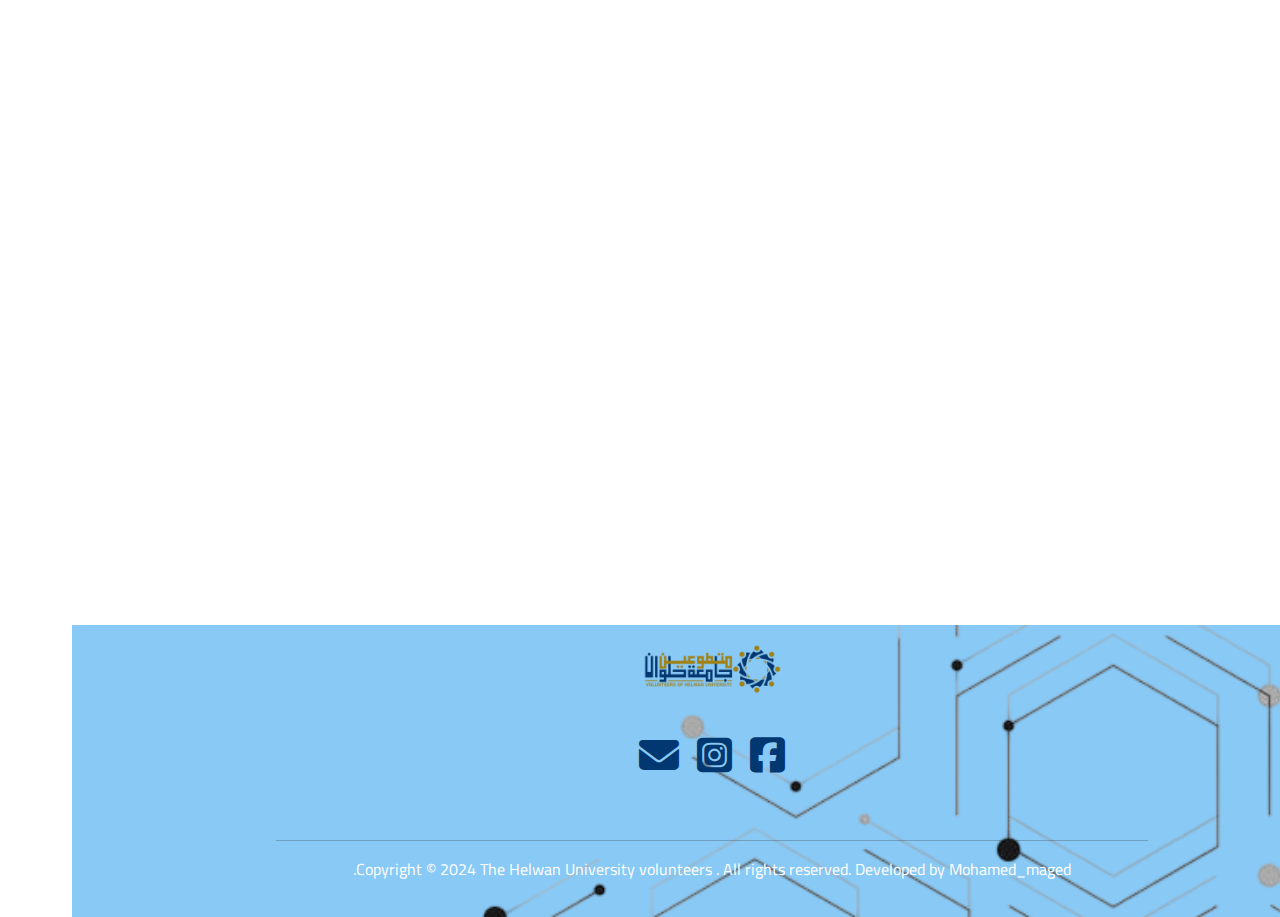
==== commit 4d3deb8d: "changes" ====
--- a/index.html
+++ b/index.html
@@ -75,7 +75,7 @@
 <br> <br>
 
 <div class="the_buttom">
-  <a href="https://docs.google.com/forms/d/e/1FAIpQLSdT5Et6_BaHDL3Neah-FVO3MXqkfrGt48Rru9xWnleK3v0bhQ/viewform" class="buten_volanteer"> التقديم للمتطوعين &nbsp; <i
+  <a href="https://l.facebook.com/l.php?u=https%3A%2F%2Fdocs.google.com%2Fforms%2Fd%2Fe%2F1FAIpQLScnUxzAyGKTxf-ATtrLlYDKTG1sG4z2oO293s_InJ1sk21EgQ%2FformResponse%3Ffbclid%3DIwZXh0bgNhZW0CMTAAAR05JNPl3QGzrP6s8GPG82gEa1Trac_ueqcd7EuyMJlYRsAhCyJ8wZXeWm0_aem_RtvDsPFvtk9P0jgzBD5mUg&h=AT2pgMnRDZqh29RNY4QOPDWte5obvXd6R_ao__mKDiarTe5XyH1Mb4JPxJ2LLPSCl-gDRO3NNBWsXQwOMPINcTSYVYT9h6jlUWr5Tu1kHsbwjY4N0OUUolVWcSHlhHzxnCX2&__tn__=-UK-R&c[0]=[base64]" class="buten_volanteer"> التقديم للمتطوعين &nbsp; <i
     class="fa-solid fa-arrow-left"></i></a>
 </div>
   
@@ -93,7 +93,7 @@
   <!-- /////////////////////////////////////////////////////////////////////////////////////////////////////// -->
   <section class="sec1">
     <div id="carouselExampleFade" class="carousel slide carousel-fade mt-3" data-bs-ride="carousel">
-      <div class="carousel-inner">
+      <div class="carousel-inner  edit">
         <div class="carousel-item active">
           <img src="./images/banar4.jpg" class="d-block w-100" alt="...">
 
@@ -346,8 +346,8 @@
 
 </section>
 <br><br><br>
-<div class="aro"> 
-  <a href="volanteer.html" class="buten_volanteer"> المتطوعين</a>
+<div class="aro" data-aos="fade-up" data-aos-once="true"  data-aos-duration="1500"  data-aos-delay="270"> 
+  <a href="volanteer.html" class="buten_volanteer buten_volanteer_spicial "> المتطوعين</a>
 </div>
 
 
--- a/css/styile.css
+++ b/css/styile.css
@@ -546,6 +546,10 @@
 
 @media(max-width:430px){
 
+  .edit{
+    width: 100%;
+    height: 80vh;
+  }
   .halow{
  display: none;
   }
@@ -586,6 +590,19 @@
         width: 100%;
 
       }
+      .buten_volanteer_spicial{
+        margin: auto;
+        padding: 5px 8px ;
+        font-size: 18px;
+      }
+      .image_sec2_1,.image_sec2_2,.image_sec2_3,.image_sec2_4,.image_sec2_5,.image_sec2_6,.image_sec2_7,.image_sec2_8 {
+        padding: 110px 160px;
+        border-radius: 15px;
+
+        
+        
+        }
+
   }
 
 .aro{
